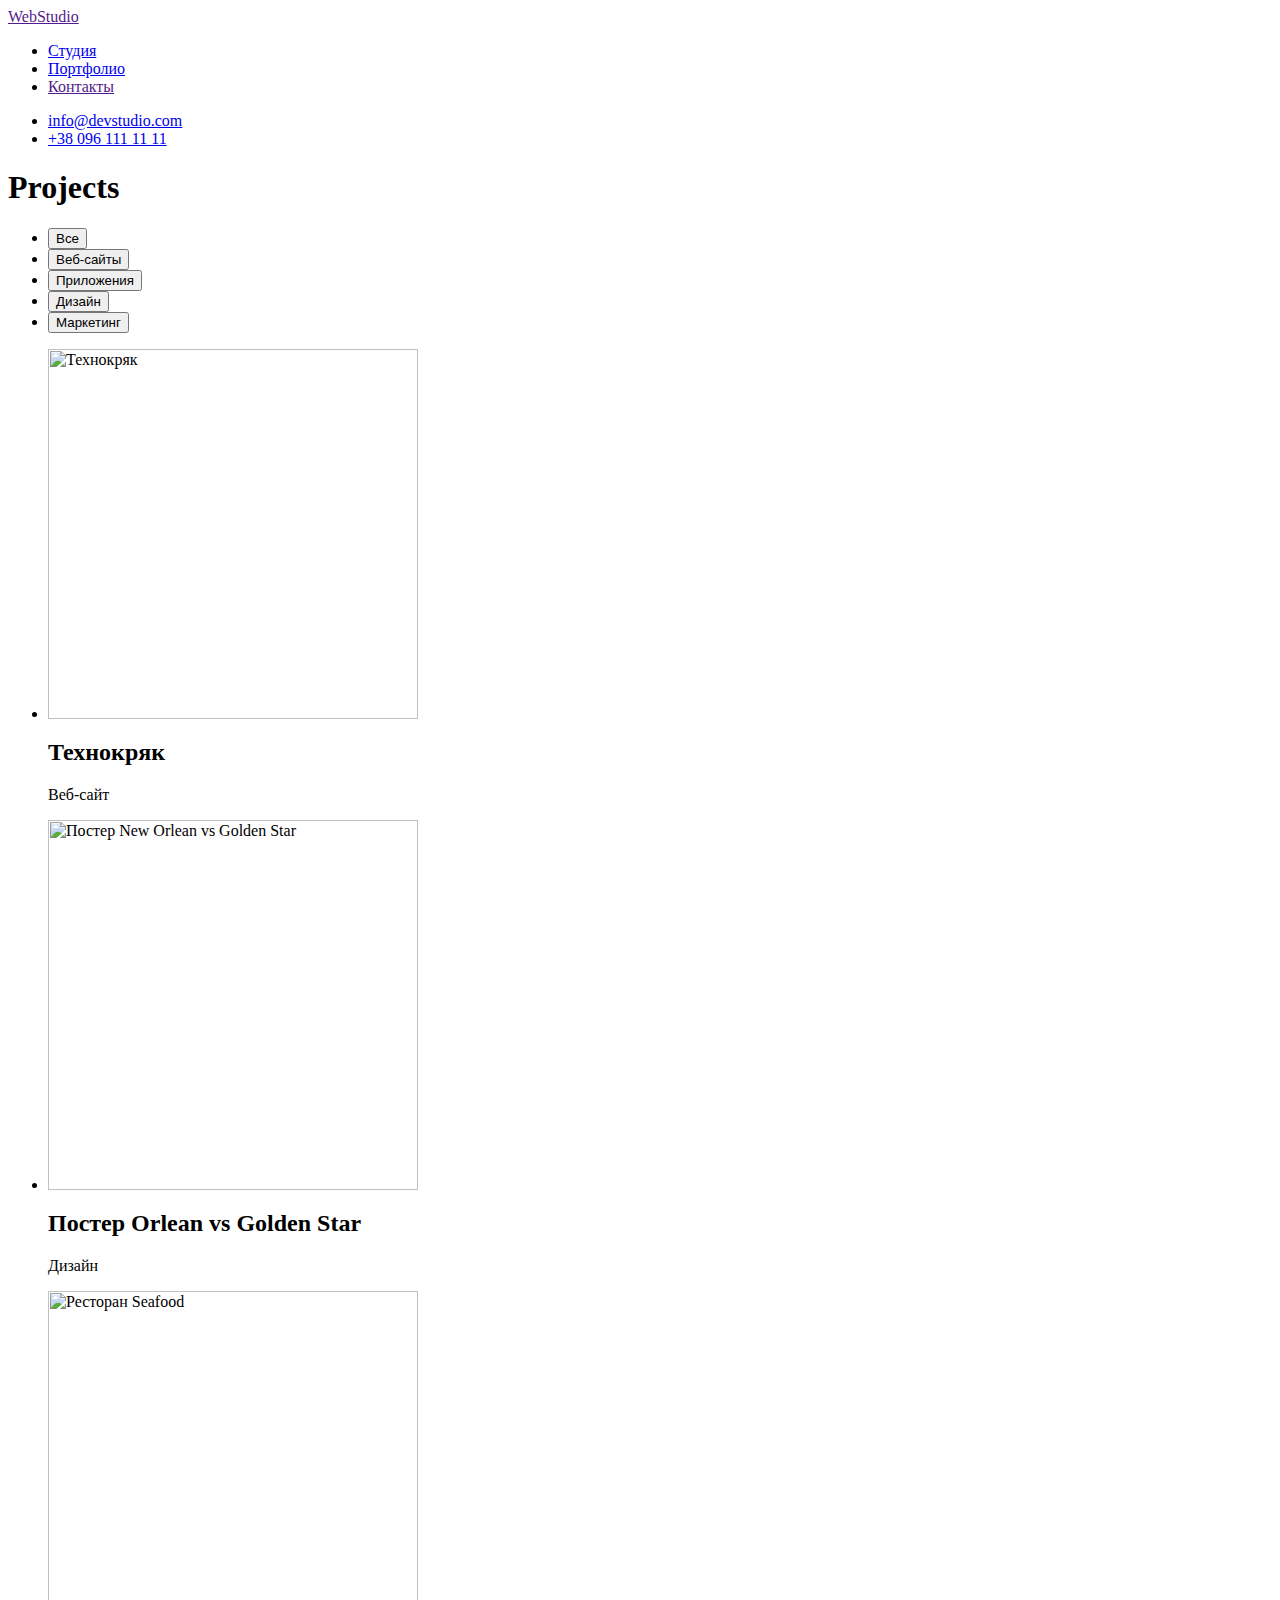
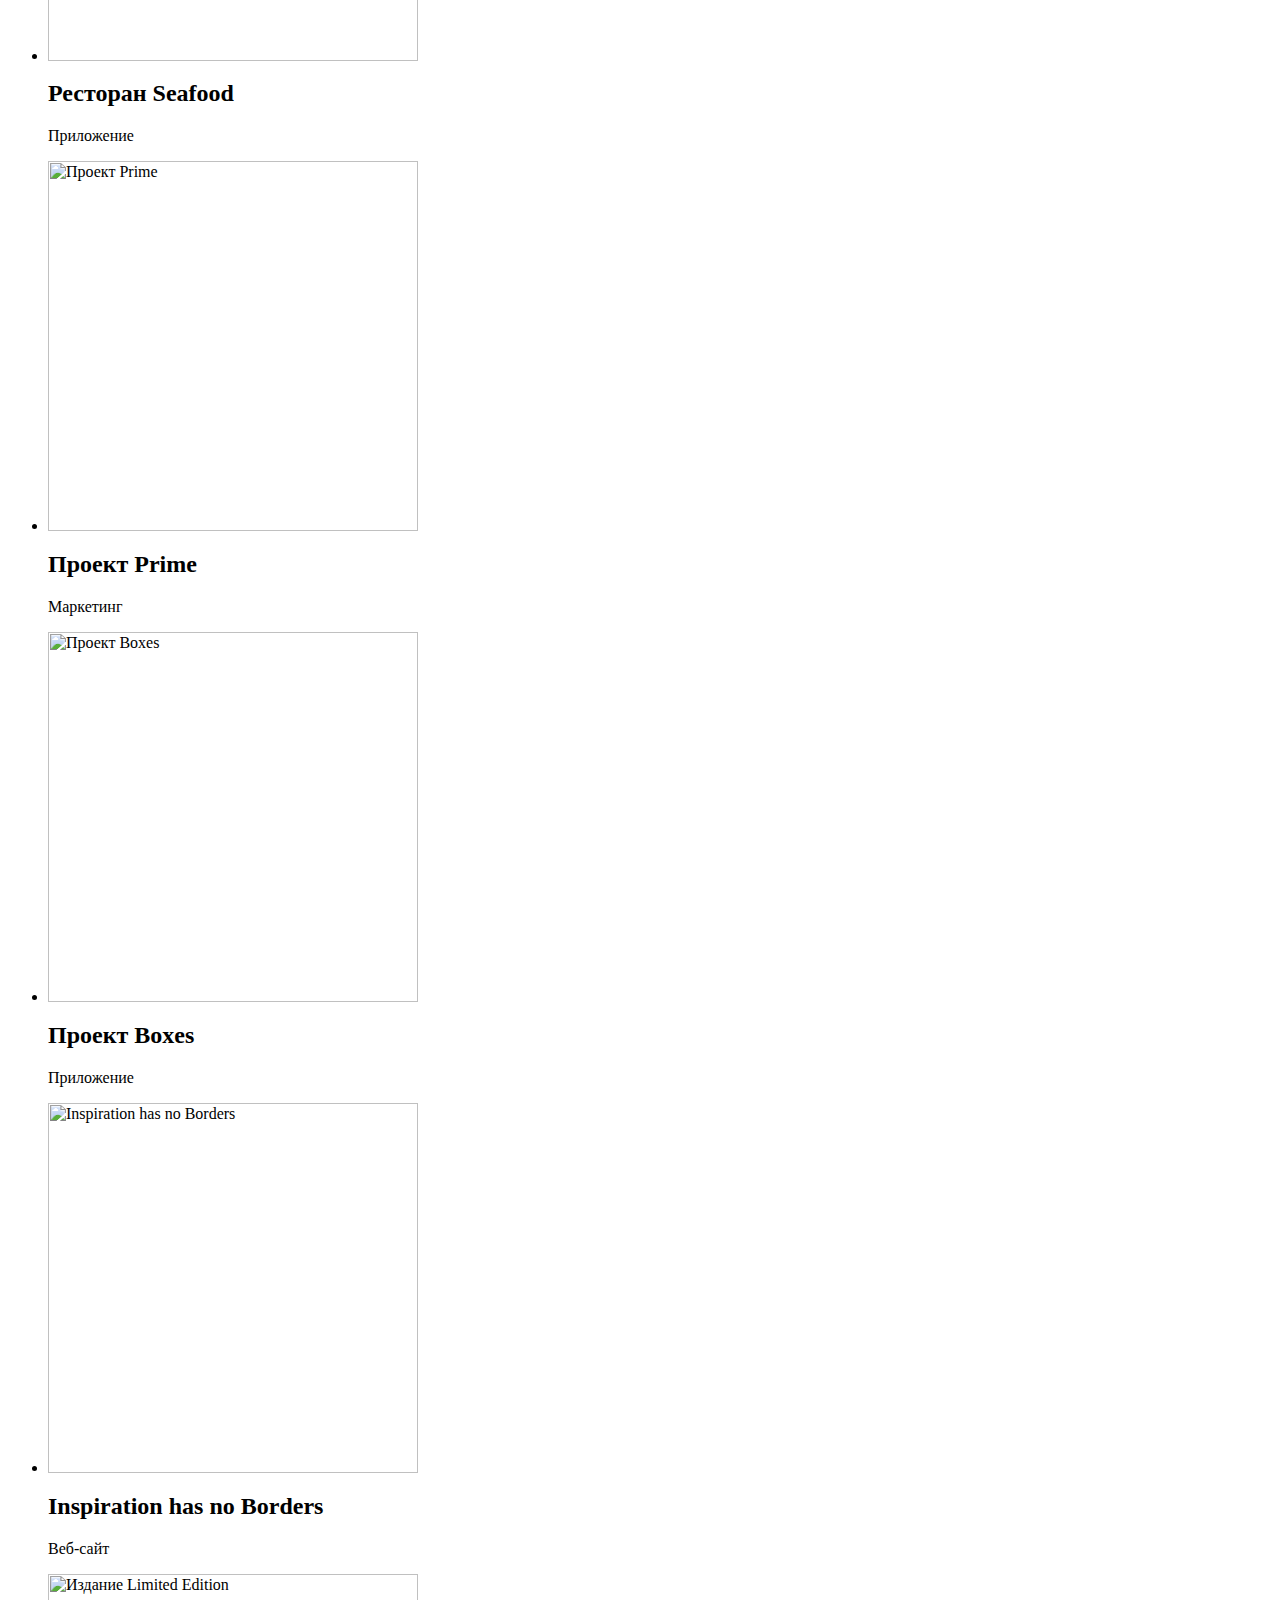
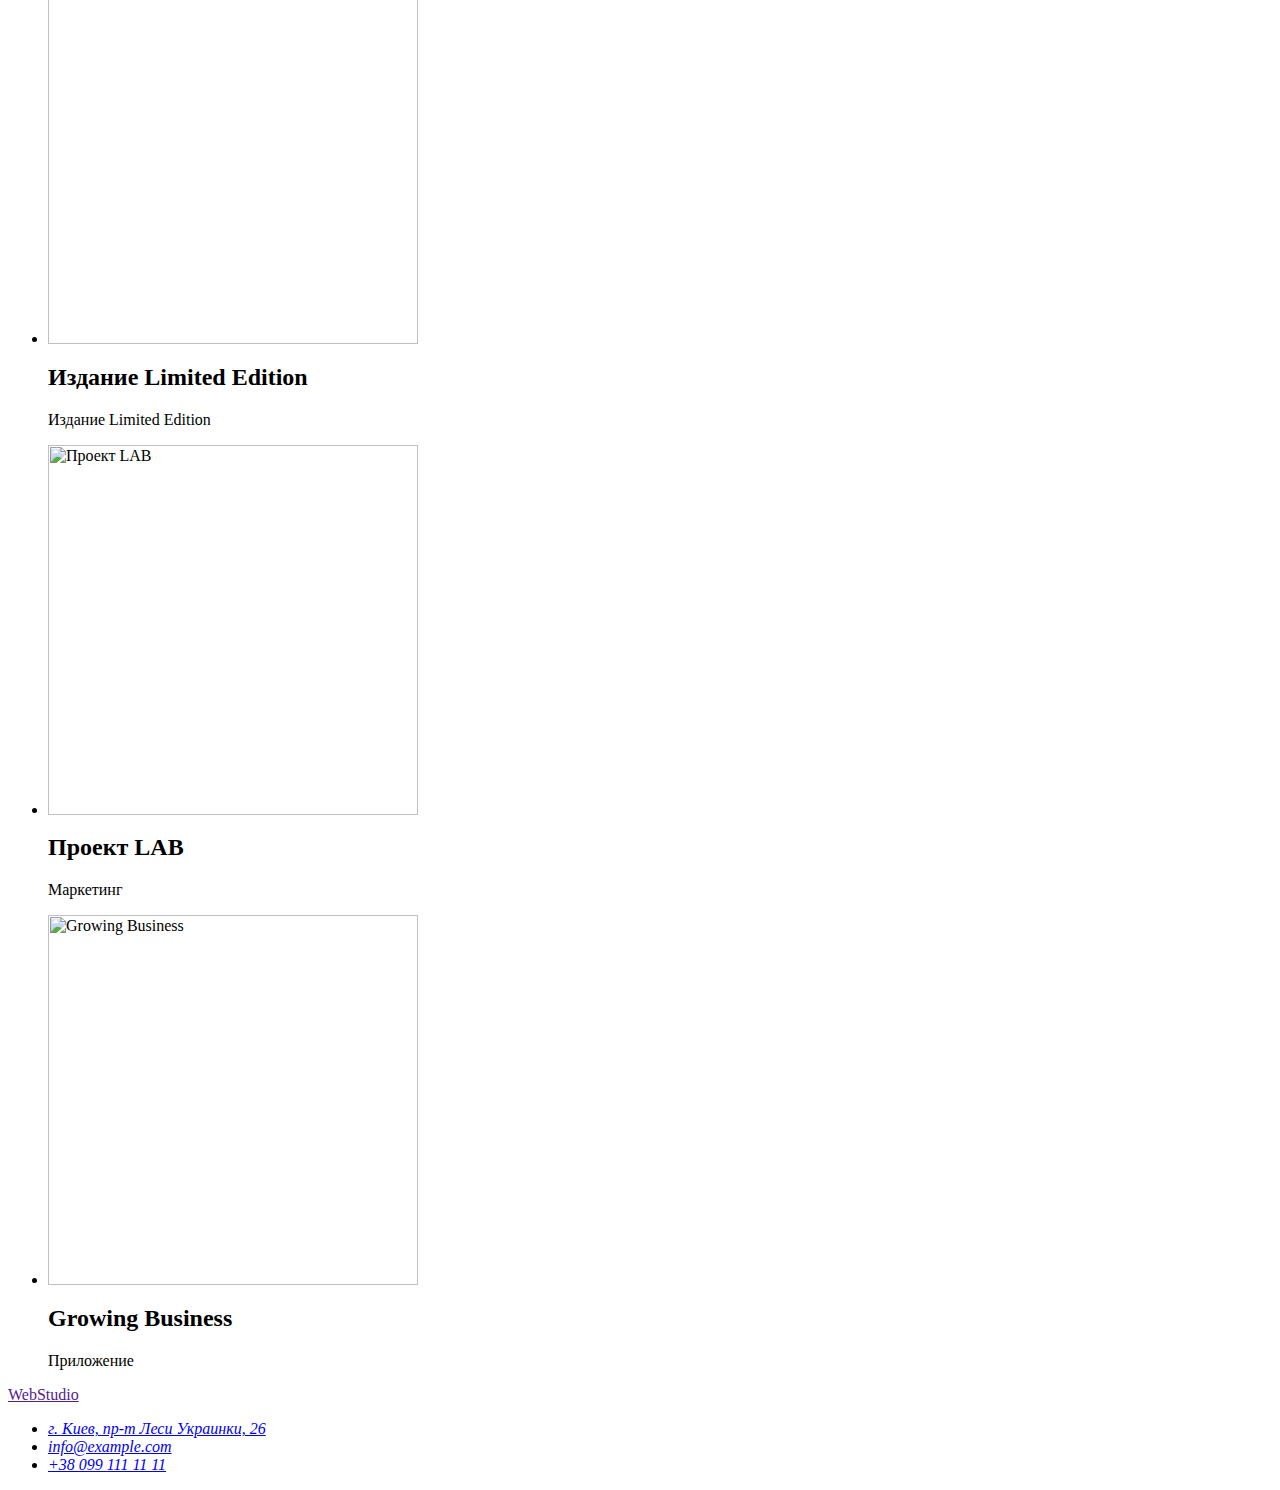
==== portfolio.html @ 3eddf35f "Add files via upload" ====
<html>
    <head>
    <title> Portfolio </title>
    <link rel="preconnect" href="https://fonts.googleapis.com" />
    <link rel="preconnect" href="https://fonts.gstatic.com" crossorigin />
    <link href="https://fonts.googleapis.com/css2?family=Raleway:wght@700&family=Roboto:wght@400;500;700;900&display=swap"rel="stylesheet" />
    <link rel="stylesheet" href="css/modern-normalize.css" />
    <link rel="stylesheet" href="./css/styles.css" />
    </head>
    <header class="header">
    <div class="container header-container">
        <nav class="header-navi">
            <div class="header-logo">
                <a class="logo-text link" href=""><span class="logo-accent">Web<span class="tet-accent">Studio</a>
            </div>
            <ul class="header-list list">
                <li class="header-item">
                    <a class="header-link link" href="./index.html">Студия</a>
                </li>
                <li class="header-item">
                    <a class="header-link current link" href="./portfolio.html">Портфолио</a>
                </li>
                <li class="header-item"><a class="header-link link" href="">Контакты</a></li>
            </ul>
        </nav>
        <ul class="contact-list list">
            <li class="contact-item">
                <a href="mailto:info@devstudio.com" class="header-contacts link">info@devstudio.com</a>
            </li>
            <li class="contact-item">
                <a href="tel:+380961111111" class="header-contacts link">+38 096 111 11 11</a>
            </li>
        </ul>
    </div>
    </header>
    <main>
    <section class="section">
        <div class="container">
            <h1 class="filter-title">Projects</h1>
            <ul class="filter-list list">
                <li class="filter-item"><button class="filter-btn" type="button">Все</button></li>
                <li class="filter-item"><button class="filter-btn" type="button">Веб-сайты</button></li>
                <li class="filter-item"><button class="filter-btn" type="button">Приложения</button></li>
                <li class="filter-item"><button class="filter-btn" type="button">Дизайн</button></li>
                <li class="filter-item"><button class="filter-btn" type="button">Маркетинг</button></li>
            </ul>
            <ul class="work-list list">
                <li class="work-item">
                    <img src="./images/Komp.png" width="370" alt="Технокряк" />
                    <div class="mark-about">
                        <h2 class="work-title">Технокряк</h2>
                        <p class="work-text">Веб-сайт</p>
                    </div>
                </li>
                <li class="work-item">
                    <img src="./images/Basketbol.png" width="370" alt="Постер New Orlean vs Golden Star" />
                    <div class="mark-about">
                        <h2 class="work-title">Постер <span lang="en">Orlean vs Golden Star</span></h2>
                        <p class="work-text">Дизайн</p>
                    </div>
                </li>
                <li class="work-item">
                    <img src="./images/Akyla.png" width="370" alt="Ресторан Seafood" />
                    <div class="mark-about">
                        <h2 class="work-title">Ресторан <span lang="en">Seafood</span></h2>
                        <p class="work-text">Приложение</p>
                    </div>
                </li>
                <li class="work-item">
                    <img src="./images/Nayshniki.png" width="370" alt="Проект Prime" />
                    <div class="mark-about">
                        <h2 class="work-title">Проект <span lang="en">Prime</span></h2>
                        <p class="work-text">Маркетинг</p>
                    </div>
                </li>
                <li class="work-item">
                    <img src="./images/Korobka.png" width="370" alt="Проект Boxes" />
                    <div class="mark-about">
                        <h2 class="work-title">Проект <span lang="en">Boxes</span></h2>
                        <p class="work-text">Приложение</p>
                    </div>
                </li>
                <li class="work-item">
                    <img lang="en" src="./images/Imac.png" width="370" alt="Inspiration has no Borders" />
                    <div class="mark-about">
                        <h2 lang="en" class="work-title">Inspiration has no Borders</h2>
                        <p class="work-text">Веб-сайт</p>
                    </div>
                </li>
                <li class="work-item">
                    <img src="./images/Kniga.png" width="370" alt="Издание Limited Edition" />
                    <div class="mark-about">
                        <h2 class="work-title">Издание <span lang="en">Limited Edition</span></h2>
                        <p class="work-text">Издание <span lang="en">Limited Edition</span></p>
                    </div>
                </li>
                <li class="work-item">
                    <img src="./images/Itiketka.png" width="370" alt="Проект LAB" />
                    <div class="mark-about">
                        <h2 class="work-title">Проект <span lang="en">LAB</span></h2>
                        <p class="work-text">Маркетинг</p>
                    </div>
                </li>
                <li class="work-item">
                    <img lang="en" src="./images/Imac 2.png" width="370" alt="Growing Business" />
                    <div class="mark-about">
                        <h2 lang="en" class="work-title">Growing Business</h2>
                        <p class="work-text">Приложение</p>
                    </div>
                </li>
            </ul>
        </div>
    </section>
    </main>
    <footer class="footer-main">
    <div class="container">
        <a class="logo-teext link" href=""><span class="logo-accent footer-logo">Web<span class="tit-accent">Studio</a>
        <address class="footer">
            <ul class="footer-list list">
                <li class="footer-item">
                    <a href="https://goo.gl/maps/25rhQZWRj38k3xnr6" class="footer-address link">г. Киев, пр-т Леси
                        Украинки, 26</a>
                </li>
                <li class="footer-item">
                    <a href="mailto:info@example.com" class="footer-contacts link">info@example.com</a>
                </li>
                <li class="footer-item">
                    <a href="tel:+380991111111" class="footer-contacts link">+38 099 111 11 11</a>
                </li>
            </ul>
        </address>
    </div>
    </footer>
</body>
</html>
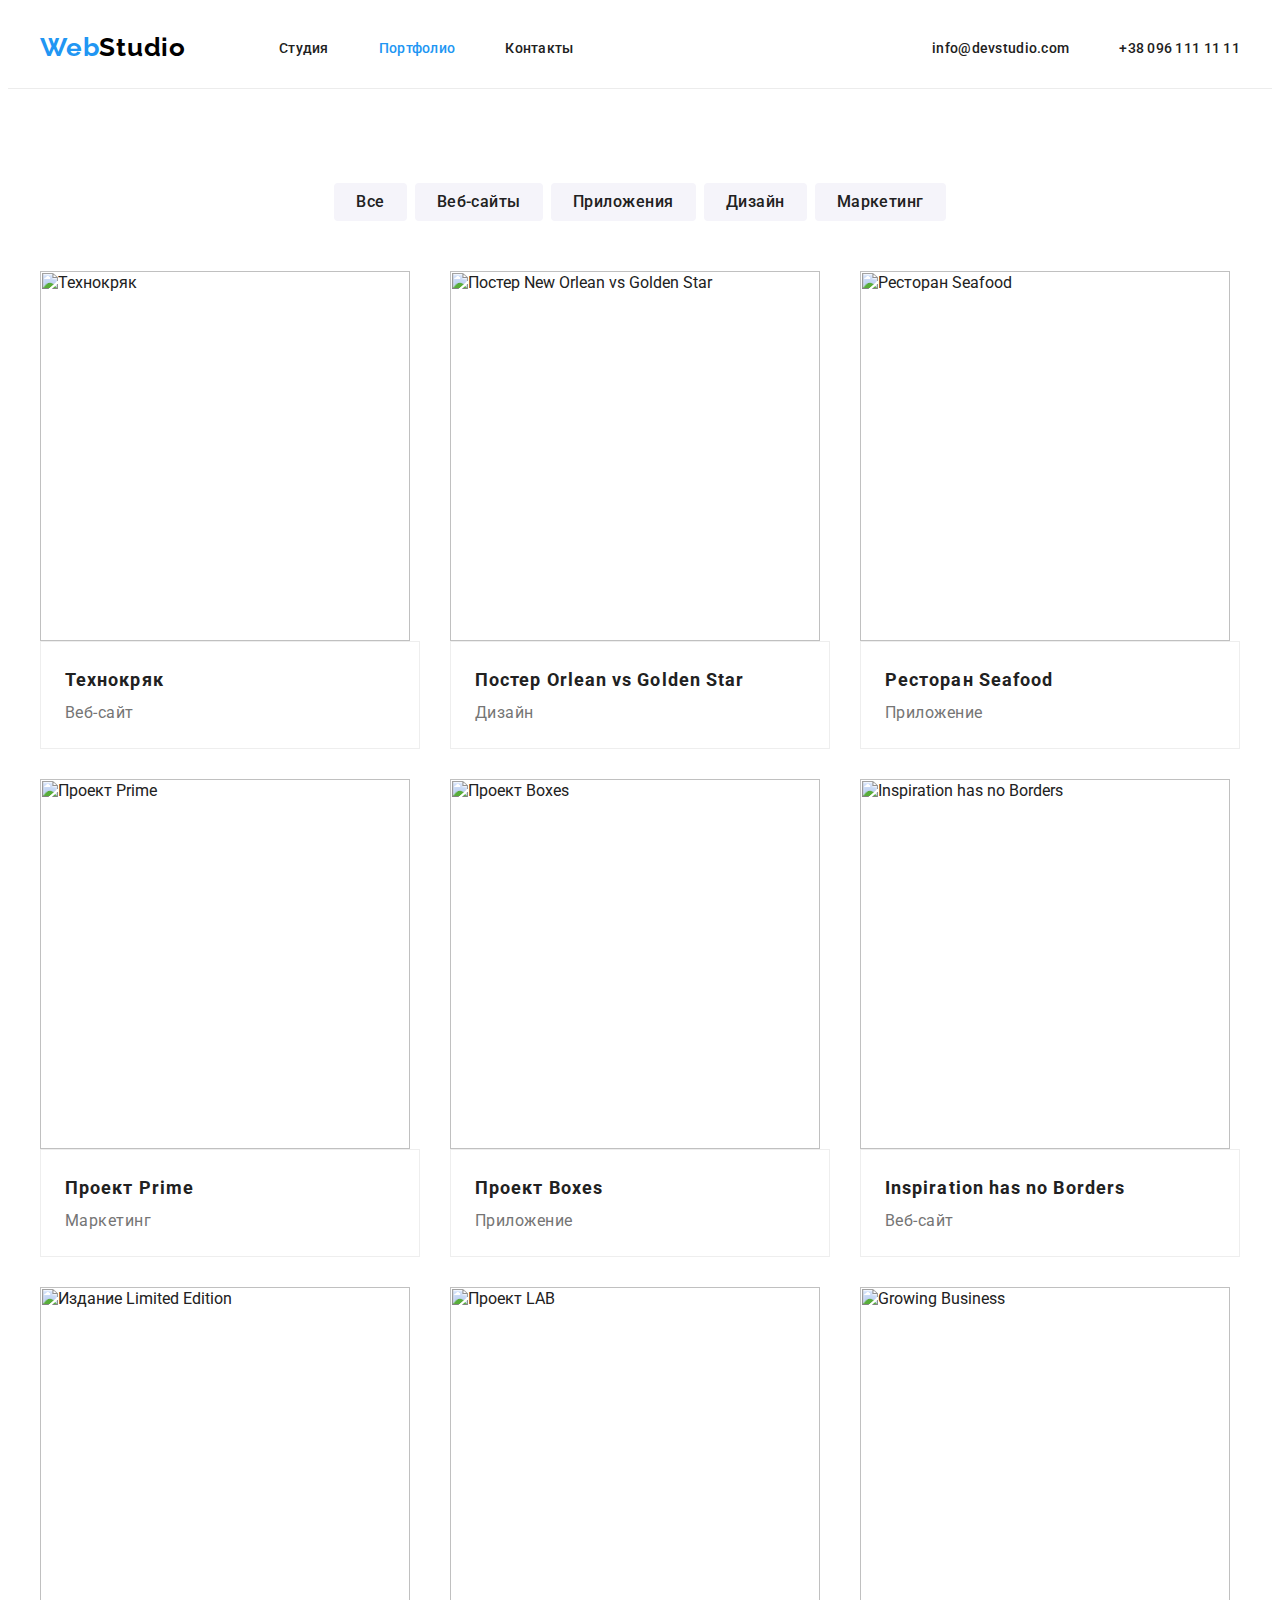
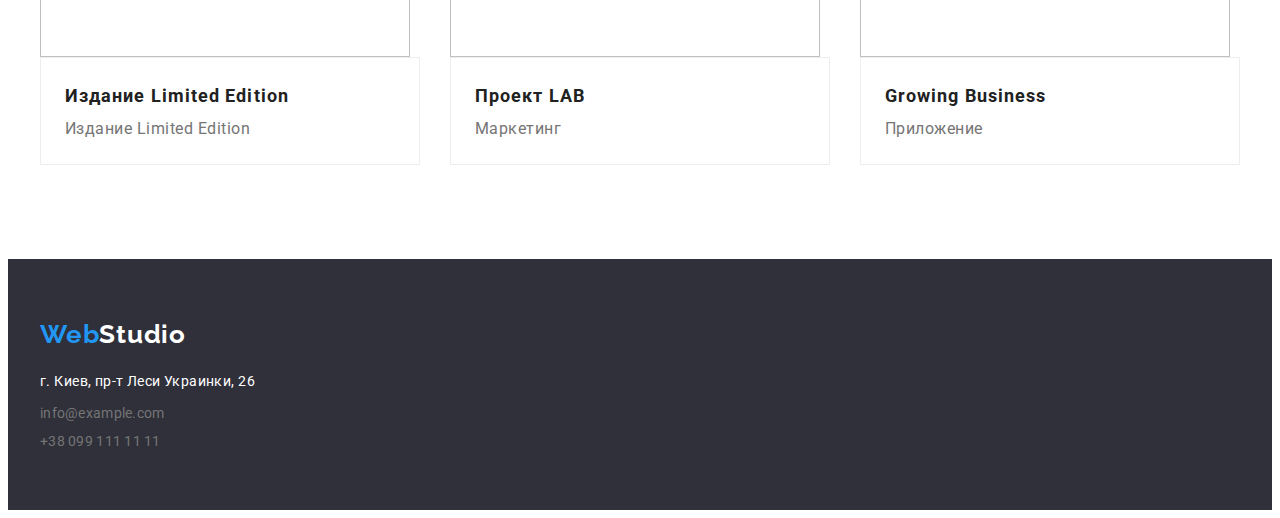
==== commit b37c0a7b: "Add files via upload" ====
--- a/portfolio.html
+++ b/portfolio.html
@@ -36,7 +36,7 @@
     <main>
     <section class="section">
         <div class="container">
-            <h1 class="filter-title">Projects</h1>
+            <h1 class="filter-title" visually-hidden>Projects</h1>
             <ul class="filter-list list">
                 <li class="filter-item"><button class="filter-btn" type="button">Все</button></li>
                 <li class="filter-item"><button class="filter-btn" type="button">Веб-сайты</button></li>
--- a/css/styles.css
+++ b/css/styles.css
@@ -0,0 +1,569 @@
+:root {
+  --header-title-color: #ffffff;
+  --first-title-color: #ffffff;
+  --second-title-color: #2f303a;
+  --third-title-color: #212121;
+  --main-text-color: #757575;
+  --main-button-color: #ffffff;
+  --first-button-color: #ffffff;
+  --second-button-color: #212121;
+  --accent-color: #2196f3;
+  --header-text-color: #212121;
+  --hover-color: #2196f3;
+  --tet-accent-color: #000000;
+  --main-work-color: #2e2e2e;
+  --filter-btn-color: #f5f4fa;
+  --team-section-color: #f5f4fa;
+}
+
+p,
+h1,
+h2,
+h3,
+h4,
+h5,
+h6 {
+  margin: 0;
+}
+
+ul {
+  margin: 0;
+  padding: 0;
+}
+
+.container {
+  width: 1200px;
+  padding-left: 15px;
+  padding-right: 15px;
+  margin: 0 auto;
+}
+
+body {
+  font-family: Roboto, sans-serif;
+  color: var(--header-text-color);
+}
+
+button {
+  cursor: pointer;
+}
+
+/*--------------list and Link-------------*/
+
+.list {
+  list-style: none;
+}
+
+.link {
+  text-decoration: none;
+}
+
+.section {
+  padding-top: 94px;
+  padding-bottom: 94px;
+}
+
+.img {
+  display: block;
+  max-width: 100%;
+}
+
+.contact-list {
+  display: flex;
+  margin-left: auto;
+}
+
+/* -----------Logo---------------- */
+
+.logo {
+  font-family: Roboto;
+  font-weight: 700;
+  font-size: 26px;
+  line-height: 1.19;
+  letter-spacing: 0.03em;
+}
+
+/* -----------------Footer-------------- */
+
+.footer-logo-first {
+  color: var(--accent-color);
+}
+.footer-logo-second {
+  color: var(--first-color);
+}
+
+.footer-logo {
+  display: block;
+  margin-bottom: 20px;
+}
+
+/* -----------------Header-------------- */
+
+.current-link {
+  color: var(--accent-color);
+}
+
+.logo-text {
+  font-family: Raleway;
+  margin-right: 93px;
+  font-weight: 700;
+  font-size: 26px;
+  line-height: 31px;
+  letter-spacing: 0.03em;
+  color: #2196f3;
+}
+
+.logo-teext {
+  font-family: Raleway;
+  font-style: normal;
+  font-weight: 700;
+  font-size: 26px;
+  line-height: 31px;
+  letter-spacing: 0.03em;
+  color: #2196f3;
+  margin-bottom: 20px;
+}
+
+.logo-teext {
+  margin-bottom: 20px;
+}
+
+.logo-accent {
+  color: var(--accent-color);
+}
+
+.tet-accent {
+  color: var(--tet-accent-color);
+}
+
+.tit-accent {
+  color: var(--first-title-color);
+}
+
+.header-logo-second {
+  color: var(--tet-accent-color);
+}
+
+.header {
+  border-bottom: 1px solid #ececec;
+  background-color: var(--first-color);
+  padding-top: 24px;
+  padding-bottom: 25px;
+}
+
+.header-link {
+  font-weight: 500;
+  font-size: 14px;
+  line-height: 1.14;
+  letter-spacing: 0.02em;
+  color: var(--second-color);
+}
+
+.header-link:hover,
+.header-link:focus,
+.current {
+  color: var(--accent-color);
+}
+
+.header-contacts {
+  font-weight: 500;
+  font-size: 14px;
+  line-height: 1.14;
+  letter-spacing: 0.02em;
+  color: var(--second-color);
+}
+
+.header-contacts:focus,
+.header-contacts:hover,
+.current {
+  color: var(--accent-color);
+}
+
+.header-navi {
+  display: flex;
+  align-items: center;
+}
+
+.header-container {
+  display: flex;
+  align-items: center;
+}
+
+.header-list {
+  display: flex;
+}
+
+.header-item {
+  margin-right: 50px;
+}
+
+.header-item:last-child {
+  margin-right: 0;
+}
+
+.contact-item {
+  margin-right: 50px;
+}
+
+.contact-item:last-child {
+  margin-right: 0px;
+}
+
+/*--------------Masters-------------*/
+
+.masters-social-list {
+  display: flex;
+  justify-content: center;
+}
+
+.masters-social-item + .masters-social-item {
+  margin-left: 10px;
+}
+
+.masters-social-item {
+  width: 44px;
+  height: 44px;
+}
+
+.masters-social-link {
+  width: 100%;
+  height: 100%;
+  border-radius: 50%;
+  display: flex;
+  align-items: center;
+  justify-content: center;
+  background-color: var(--first-title-color);
+}
+
+.masters-social-icon {
+  fill: #ffffff;
+}
+
+.masters-social-link:hover,
+.masters-social-link:focus {
+  background-color: var(--hover-color);
+}
+
+/*--------------Main section-------------*/
+
+.main-work {
+  padding: 200px 0;
+  background-color: var(--second-title-color);
+  /*background-image: linear-gradient(rgba(47, 48, 58, 0.4) rgba(47, 48, 58, 0.4)),
+  url(../images/Veselo.png);*/
+  text-align: center;
+}
+
+.main-title {
+  font-weight: 900;
+  font-size: 44px;
+  line-height: 1.36;
+  text-align: center;
+  letter-spacing: 0.06em;
+  text-transform: uppercase;
+  color: var(--header-title-color);
+  margin-left: auto;
+  margin-right: auto;
+}
+
+.main-btn {
+  display: inline-block;
+  font-weight: 700;
+  font-size: 16px;
+  line-height: 1.87;
+  letter-spacing: 0.06em;
+  border: none;
+  border-radius: 4px;
+  width: 200;
+  height: 50;
+  color: var(--first-title-color);
+  background-color: var(--hover-color);
+  cursor: pointer;
+  margin-top: 30px;
+  margin-left: auto;
+  margin-right: auto;
+}
+
+.main-btn:hover,
+.main-btn:focus {
+  background-color: var(--hover-color);
+  color: var(--first-title-color);
+}
+
+/* ---------Features section---------- */
+
+.features {
+  background-color: var(--first-title-color);
+}
+
+.features-list {
+  display: flex;
+}
+
+.features-item {
+  max-width: 270px;
+}
+
+.features-item:not(:last-child) {
+  margin-right: 30px;
+}
+
+.features-func {
+  font-weight: 700;
+  font-size: 14px;
+  line-height: 1.14;
+  letter-spacing: 0.03em;
+  text-transform: uppercase;
+  color: var(--second-button-color);
+  margin-bottom: 10px;
+}
+
+.features-text {
+  font-size: 14px;
+  line-height: 1.71;
+  letter-spacing: 0.03em;
+  color: var(--main-text-color);
+}
+
+.features-title {
+  visibility: hidden;
+}
+
+.filter-title {
+  visibility: hidden;
+  position: absolute;
+  width: 1px;
+  height: 1px;
+  margin: -1px;
+  border: 0;
+  padding: 0;
+  white-space: nowrap;
+  clip-path: inset(100%);
+  clip: rect(0 0 0 0);
+  overflow: hidden;
+}
+
+/* -----------About------------ */
+
+.about {
+  background-color: var(--first-color);
+  padding-top: 0;
+}
+
+.about-list {
+  display: flex;
+}
+
+.about-item:not(:last-child) {
+  margin-right: 30px;
+}
+
+.about-title {
+  font-weight: 700;
+  font-size: 36px;
+  line-height: 1.67;
+  text-align: center;
+  letter-spacing: 0.03em;
+  color: var(--second-color);
+  margin-bottom: 50px;
+}
+
+/* ---------------Team------------- */
+
+.team {
+  background-color: #f5f4fa;
+}
+
+.team-title {
+  font-weight: 700;
+  font-size: 36px;
+  line-height: 1.16;
+  letter-spacing: 0.03em;
+  text-align: center;
+  color: var(--second-color);
+  margin-bottom: 50px;
+}
+
+.team-list {
+  display: flex;
+  flex-wrap: wrap;
+  margin-right: -30px;
+  margin-bottom: -30px;
+}
+
+.team-item {
+  background-color: white;
+  background-color: var(--first-title-color);
+  flex-basis: calc(100% / 4 - 30px);
+  margin-right: 30px;
+  margin-bottom: 30px;
+  filter: drop-shadow(0px 4px 4px rgba(0, 0, 0, 0.25));
+}
+
+.team-personal {
+  font-weight: 500;
+  font-size: 16px;
+  line-height: 1.19;
+  text-align: center;
+  letter-spacing: 0.03em;
+  color: var(--second-color);
+}
+
+.team-text {
+  font-size: 16px;
+  line-height: 1.19;
+  letter-spacing: 0.03em;
+  text-align: center;
+  color: var(--main-text-color);
+  margin-top: 10px;
+  margin-bottom: 15px;
+}
+
+.team-real {
+  box-shadow: 0px 1px 3px rgba(0, 0, 0, 0.12), 0px 1px 1px rgba(0, 0, 0, 0.14),
+    0px 2px 1px rgba(0, 0, 0, 0.2);
+  border-radius: 0px 0px 4px 4px;
+  padding-top: 30px;
+  padding-bottom: 30px;
+}
+
+/* --------------FOOTER-------------------  */
+
+.footer-main {
+  background-color: var(--second-title-color);
+  padding-top: 60px;
+  padding-bottom: 60px;
+}
+
+.footer-logo {
+  margin-bottom: 20px;
+}
+
+.footer-item:not(:last-child) {
+  margin-bottom: 9px;
+}
+
+.footer-link {
+  font-size: 14px;
+  line-height: 1.14;
+  letter-spacing: 0.02em;
+  color: var(--second-color);
+}
+
+.footer-link:hover,
+.footer-link:focus {
+  color: var(--accent-color);
+}
+
+.footer-contacts {
+  font-size: 14px;
+  font-style: normal;
+  line-height: 1.14;
+  letter-spacing: 0.02em;
+  color: var(--main-text-color);
+}
+
+.footer-contacts:hover,
+.footer-contacts:focus {
+  color: var(--accent-color);
+}
+
+.footer-address {
+  font-size: 14px;
+  font-style: normal;
+  line-height: 1.71;
+  letter-spacing: 0.03em;
+  color: var(--first-title-color);
+}
+
+.footer-address:hover,
+.footer-address:focus {
+  color: var(--accent-color);
+}
+
+/* --------------- PORTFOLIO----------------- */
+
+/* -----------------Filter------------------ */
+
+.filter {
+  background-color: var(--first-button-color);
+}
+
+.filter-list {
+  display: flex;
+  justify-content: center;
+  margin-bottom: 50px;
+}
+
+.filter-item:not(:last-child) {
+  margin-right: 8px;
+}
+
+.filter-btn {
+  font-family: Roboto;
+  font-weight: 500;
+  font-size: 16px;
+  line-height: 1.62;
+  text-align: center;
+  letter-spacing: 0.03em;
+  cursor: pointer;
+  background-color: var(--team-section-color);
+  color: var(--second-button-color);
+  border: none;
+  border-radius: 4px;
+  margin-right: 8px;
+  padding: 6px 22px;
+}
+
+.filter-btn:last-child {
+  margin-right: 0;
+}
+
+.filter-btn:hover,
+.filter-btn:focus {
+  font-family: Roboto;
+  font-weight: 500;
+  font-size: 16px;
+  line-height: 1.62;
+  text-align: center;
+  letter-spacing: 0.03em;
+  cursor: pointer;
+  background-color: var(--hover-color);
+  color: var(--first-button-color);
+  border: none;
+}
+
+/* -----------------Work------------------ */
+
+.work-list {
+  display: flex;
+  flex-wrap: wrap;
+  margin-right: -30px;
+  margin-bottom: -30px;
+}
+
+.work-item {
+  flex-basis: calc(100% / 3 - 30px);
+  margin-right: 30px;
+  margin-bottom: 30px;
+}
+
+.work-title {
+  font-weight: 700;
+  font-size: 18px;
+  line-height: 2;
+  letter-spacing: 0.06em;
+  color: var(--second-button-color);
+}
+
+.work-text {
+  font-size: 16px;
+  line-height: 1.87;
+  letter-spacing: 0.03em;
+  color: var(--main-text-color);
+}
+
+.mark-about {
+  border-top: none;
+  border: 1px solid #eeeeee;
+  padding: 20px 24px;
+}
